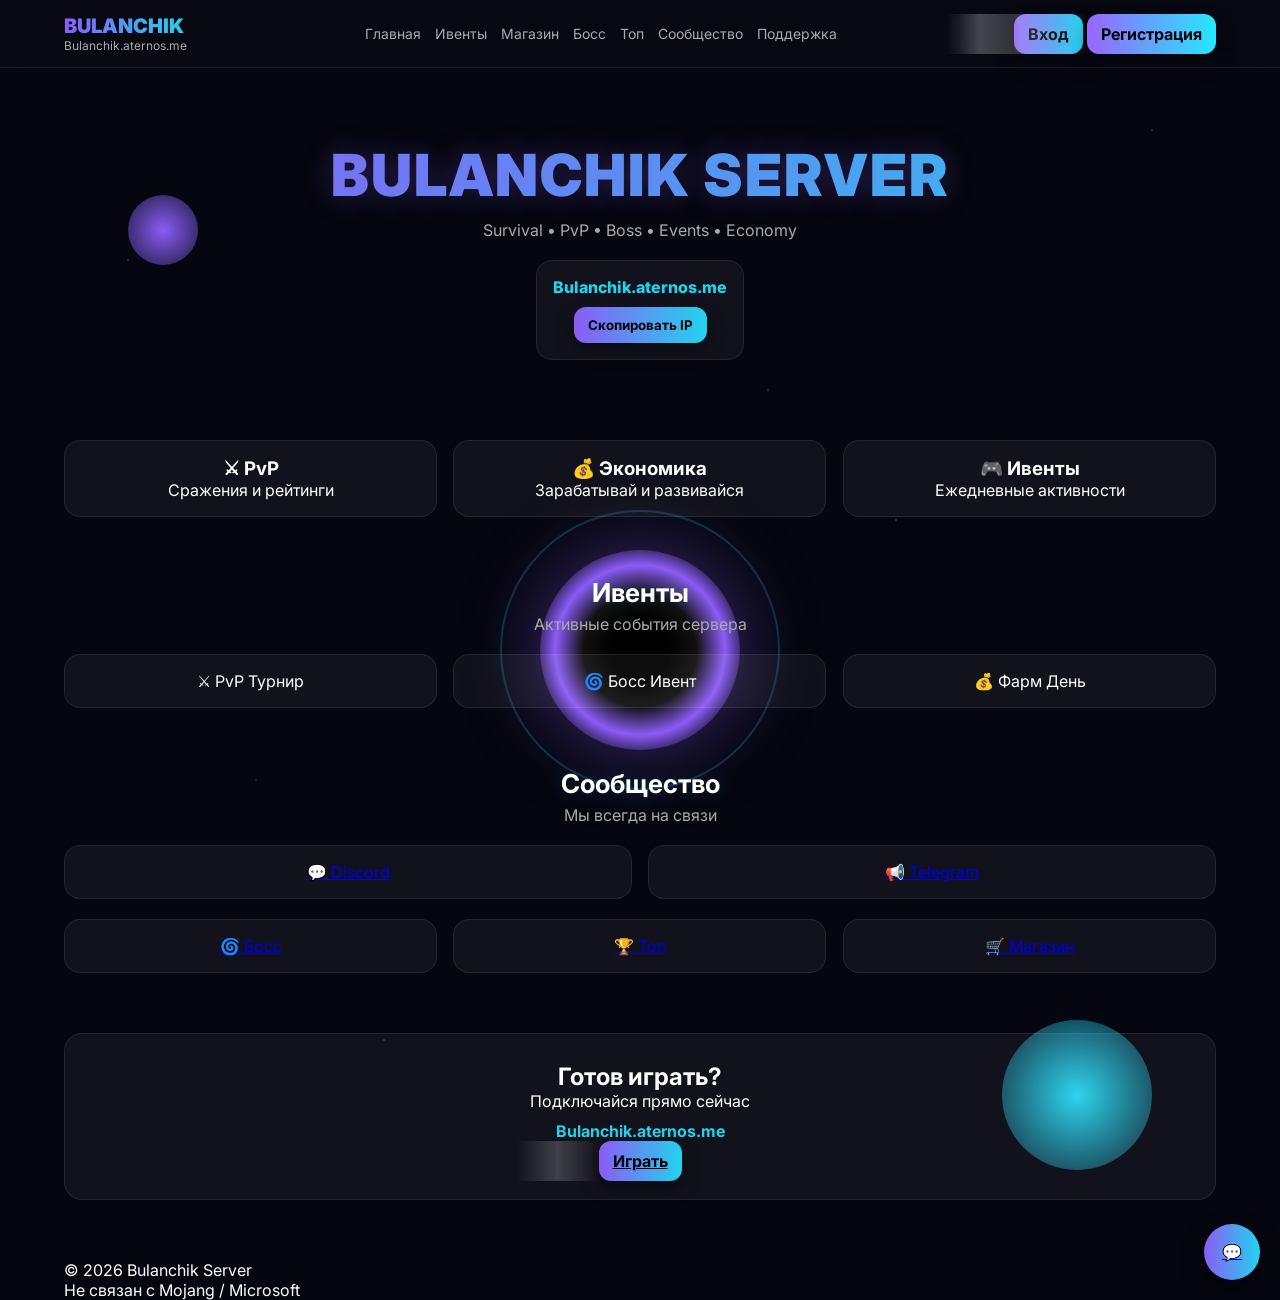
==== index.html @ a3f648f2 "first commit" ====
<!DOCTYPE html>
<html lang="ru">

<head>

    <meta charset="UTF-8">
    <meta name="viewport" content="width=device-width, initial-scale=1.0">

    <title>Bulanchik Server | Minecraft Network</title>

    <link rel="stylesheet" href="css/style.css">
    <link rel="stylesheet" href="css/animations.css">

    <link href="https://fonts.googleapis.com/css2?family=Inter:wght@300;400;500;600;700;800;900&display=swap"
        rel="stylesheet">

</head>

<body>

    <!-- COSMOS BACKGROUND -->
    <div class="space-bg"></div>
    <div class="planet small"></div>
    <div class="planet big"></div>
    <div class="blackhole"></div>

    <!-- HEADER -->
    <header class="header">

        <div class="container">

            <div class="header-wrapper">

                <div class="logo">
                    <div class="logo-main">BULANCHIK</div>
                    <div class="logo-ip">Bulanchik.aternos.me</div>
                </div>

                <nav class="nav">

                    <a href="#home">Главная</a>
                    <a href="events.html">Ивенты</a>
                    <a href="shop.html">Магазин</a>
                    <a href="boss.html">Босс</a>
                    <a href="top.html">Топ</a>
                    <a href="community.html">Сообщество</a>
                    <a href="support.html">Поддержка</a>

                </nav>

                <div class="auth">

                    <a href="login.html" class="auth-btn">Вход</a>
                    <a href="register.html" class="auth-btn reg">Регистрация</a>

                </div>

            </div>

        </div>

    </header>

    <!-- HERO -->
    <section class="hero">

        <div class="container">

            <h1 class="hero-title">BULANCHIK SERVER</h1>

            <p class="hero-desc">Survival • PvP • Boss • Events • Economy</p>

            <div class="server-box">

                <div class="server-ip">Bulanchik.aternos.me</div>

                <button class="copy-btn">Скопировать IP</button>

            </div>

        </div>

    </section>

    <!-- INFO -->
    <section class="info">

        <div class="container">

            <div class="grid">

                <div class="card">
                    <h3>⚔ PvP</h3>
                    <p>Сражения и рейтинги</p>
                </div>

                <div class="card">
                    <h3>💰 Экономика</h3>
                    <p>Зарабатывай и развивайся</p>
                </div>

                <div class="card">
                    <h3>🎮 Ивенты</h3>
                    <p>Ежедневные активности</p>
                </div>

            </div>

        </div>

    </section>

    <!-- EVENTS -->
    <section class="events">

        <div class="container">

            <div class="section-title">
                <h2>Ивенты</h2>
                <p>Активные события сервера</p>
            </div>

            <div class="grid">

                <div class="card">⚔ PvP Турнир</div>
                <div class="card">🌀 Босс Ивент</div>
                <div class="card">💰 Фарм День</div>

            </div>

        </div>

    </section>

    <!-- COMMUNITY MINI -->
    <section class="community-mini">

        <div class="container">

            <div class="section-title">
                <h2>Сообщество</h2>
                <p>Мы всегда на связи</p>
            </div>

            <div class="grid">

                <a class="card link" href="community.html">💬 Discord</a>
                <a class="card link" href="community.html">📢 Telegram</a>

            </div>

        </div>

    </section>

    <!-- QUICK LINKS -->
    <section class="quick">

        <div class="container">

            <div class="grid">

                <a href="boss.html" class="card link">🌀 Босс</a>
                <a href="top.html" class="card link">🏆 Топ</a>
                <a href="shop.html" class="card link">🛒 Магазин</a>

            </div>

        </div>

    </section>

    <!-- CTA -->
    <section class="cta">

        <div class="container">

            <div class="cta-box">

                <h2>Готов играть?</h2>

                <p>Подключайся прямо сейчас</p>

                <div class="cta-ip">Bulanchik.aternos.me</div>

                <a href="#" class="cta-btn">Играть</a>

            </div>

        </div>

    </section>

    <!-- FOOTER -->
    <footer class="footer">

        <div class="container">

            <p>© 2026 Bulanchik Server</p>
            <p>Не связан с Mojang / Microsoft</p>

        </div>

    </footer>

    <!-- SUPPORT -->
    <a href="support.html" class="support">💬</a>

</body>

</html>
---- css/style.css ----
/* ================= RESET ================= */

* {
    margin: 0;
    padding: 0;
    box-sizing: border-box;
    font-family: 'Inter', sans-serif;
}

body {
    background: #05060f;
    color: #fff;
    overflow-x: hidden;
}

/* ================= CONTAINER ================= */

.container {
    width: 90%;
    max-width: 1200px;
    margin: auto;
}

/* ================= HEADER ================= */

.header {
    position: fixed;
    top: 0;
    left: 0;
    width: 100%;
    z-index: 1000;

    background: rgba(10, 10, 20, .6);
    backdrop-filter: blur(16px);
    border-bottom: 1px solid rgba(255, 255, 255, .08);
}

.header-wrapper {
    display: flex;
    justify-content: space-between;
    align-items: center;
    padding: 14px 0;
}

/* ================= LOGO ================= */

.logo-main {
    font-size: 20px;
    font-weight: 900;

    background: linear-gradient(90deg, #8b5cf6, #22d3ee);
    -webkit-background-clip: text;
    -webkit-text-fill-color: transparent;
}

.logo-ip {
    font-size: 12px;
    color: #aaa;
}

/* ================= NAV ================= */

.nav {
    display: flex;
    gap: 14px;
}

.nav a {
    color: #aaa;
    text-decoration: none;
    font-size: 14px;
    transition: .2s;
}

.nav a:hover {
    color: #fff;
    transform: translateY(-2px);
}

/* ================= AUTH BUTTONS (FIXED - NOT TRANSPARENT) ================= */

.auth-btn {
    padding: 10px 14px;
    border-radius: 12px;

    background: linear-gradient(90deg, #8b5cf6, #22d3ee);
    color: #000;
    font-weight: 700;

    text-decoration: none;
    border: none;

    box-shadow: 0 10px 20px rgba(0, 0, 0, .35);
    transition: .25s;
    opacity: 1;
    /* ❗ убрали прозрачность */
}

.auth-btn:hover {
    transform: translateY(-4px);
    box-shadow: 0 15px 30px rgba(139, 92, 246, .25);
}

.auth-btn.reg {
    filter: brightness(1.1);
}

/* ================= BUTTONS GLOBAL ================= */

button,
.copy-btn,
.cta-btn {
    padding: 10px 14px;
    border-radius: 12px;

    background: linear-gradient(90deg, #8b5cf6, #22d3ee);
    color: #000;
    font-weight: 700;

    border: none;
    cursor: pointer;

    box-shadow: 0 8px 18px rgba(0, 0, 0, .4);
    transition: .25s;
    opacity: 1;
}

button:hover,
.copy-btn:hover,
.cta-btn:hover {
    transform: translateY(-4px);
    box-shadow: 0 15px 30px rgba(34, 211, 238, .25);
}

/* ================= HERO ================= */

.hero {
    padding: 140px 0 60px;
    text-align: center;
}

.hero-title {
    font-size: 58px;
    font-weight: 900;

    background: linear-gradient(90deg, #8b5cf6, #22d3ee);
    -webkit-background-clip: text;
    -webkit-text-fill-color: transparent;
}

.hero-desc {
    color: #aaa;
    margin-top: 10px;
}

/* ================= SERVER BOX ================= */

.server-box {
    margin-top: 20px;
    display: inline-block;

    padding: 16px;
    border-radius: 16px;

    background: rgba(255, 255, 255, .05);
    border: 1px solid rgba(255, 255, 255, .08);
}

.server-ip {
    color: #22d3ee;
    font-weight: 800;
    margin-bottom: 10px;
}

/* ================= GRID SYSTEM ================= */

.grid {
    display: grid;
    grid-template-columns: repeat(auto-fit, minmax(220px, 1fr));
    gap: 16px;
    margin-top: 20px;
}

/* ================= CARDS (BASE UI) ================= */

.card {
    padding: 16px;
    border-radius: 16px;

    background: rgba(255, 255, 255, .05);
    border: 1px solid rgba(255, 255, 255, .08);

    text-align: center;
    transition: .3s;
}

.card:hover {
    transform: translateY(-6px);
    border-color: #8b5cf6;
}

/* ================= SECTION TITLE ================= */

.section-title {
    text-align: center;
    margin-top: 60px;
}

.section-title h2 {
    font-size: 26px;
}

.section-title p {
    color: #aaa;
    margin-top: 6px;
}

/* ================= CTA ================= */

.cta-box {
    margin: 60px auto;
    padding: 28px;

    text-align: center;

    background: rgba(255, 255, 255, .05);
    border-radius: 18px;
    border: 1px solid rgba(255, 255, 255, .08);
}

.cta-ip {
    margin: 10px 0;
    color: #22d3ee;
    font-weight: 700;
}

/* ================= SUPPORT FLOAT ================= */

.support {
    position: fixed;
    right: 20px;
    bottom: 20px;

    width: 56px;
    height: 56px;

    border-radius: 50%;

    display: flex;
    align-items: center;
    justify-content: center;

    background: linear-gradient(90deg, #8b5cf6, #22d3ee);
    box-shadow: 0 10px 25px rgba(0, 0, 0, .4);
}

/* ================= MOBILE ================= */

@media(max-width:900px) {

    .nav {
        display: none;
    }

    .hero-title {
        font-size: 36px;
    }

    .header-wrapper {
        gap: 10px;
        flex-direction: column;
    }

}


/* ================= RESET ================= */

* {
    margin: 0;
    padding: 0;
    box-sizing: border-box;
    font-family: 'Inter', sans-serif;
}

body {
    background: #05060f;
    color: #fff;
    overflow-x: hidden;
}

/* ================= CONTAINER ================= */

.container {
    width: 90%;
    max-width: 1200px;
    margin: auto;
}

/* ================= HEADER ================= */

.header {
    position: fixed;
    top: 0;
    left: 0;
    width: 100%;
    z-index: 1000;

    background: rgba(10, 10, 20, .6);
    backdrop-filter: blur(16px);
    border-bottom: 1px solid rgba(255, 255, 255, .08);
}

.header-wrapper {
    display: flex;
    justify-content: space-between;
    align-items: center;
    padding: 14px 0;
}

/* ================= LOGO ================= */

.logo-main {
    font-size: 20px;
    font-weight: 900;

    background: linear-gradient(90deg, #8b5cf6, #22d3ee);
    -webkit-background-clip: text;
    -webkit-text-fill-color: transparent;
}

.logo-ip {
    font-size: 12px;
    color: #aaa;
}

/* ================= NAV ================= */

.nav {
    display: flex;
    gap: 14px;
}

.nav a {
    color: #aaa;
    text-decoration: none;
    font-size: 14px;
    transition: .2s;
}

.nav a:hover {
    color: #fff;
    transform: translateY(-2px);
}

/* ================= AUTH BUTTONS (FIXED - NOT TRANSPARENT) ================= */

.auth-btn {
    padding: 10px 14px;
    border-radius: 12px;

    background: linear-gradient(90deg, #8b5cf6, #22d3ee);
    color: #000;
    font-weight: 700;

    text-decoration: none;
    border: none;

    box-shadow: 0 10px 20px rgba(0, 0, 0, .35);
    transition: .25s;
    opacity: 1;
    /* ❗ убрали прозрачность */
}

.auth-btn:hover {
    transform: translateY(-4px);
    box-shadow: 0 15px 30px rgba(139, 92, 246, .25);
}

.auth-btn.reg {
    filter: brightness(1.1);
}

/* ================= BUTTONS GLOBAL ================= */

button,
.copy-btn,
.cta-btn {
    padding: 10px 14px;
    border-radius: 12px;

    background: linear-gradient(90deg, #8b5cf6, #22d3ee);
    color: #000;
    font-weight: 700;

    border: none;
    cursor: pointer;

    box-shadow: 0 8px 18px rgba(0, 0, 0, .4);
    transition: .25s;
    opacity: 1;
}

button:hover,
.copy-btn:hover,
.cta-btn:hover {
    transform: translateY(-4px);
    box-shadow: 0 15px 30px rgba(34, 211, 238, .25);
}

/* ================= HERO ================= */

.hero {
    padding: 140px 0 60px;
    text-align: center;
}

.hero-title {
    font-size: 58px;
    font-weight: 900;

    background: linear-gradient(90deg, #8b5cf6, #22d3ee);
    -webkit-background-clip: text;
    -webkit-text-fill-color: transparent;
}

.hero-desc {
    color: #aaa;
    margin-top: 10px;
}

/* ================= SERVER BOX ================= */

.server-box {
    margin-top: 20px;
    display: inline-block;

    padding: 16px;
    border-radius: 16px;

    background: rgba(255, 255, 255, .05);
    border: 1px solid rgba(255, 255, 255, .08);
}

.server-ip {
    color: #22d3ee;
    font-weight: 800;
    margin-bottom: 10px;
}

/* ================= GRID SYSTEM ================= */

.grid {
    display: grid;
    grid-template-columns: repeat(auto-fit, minmax(220px, 1fr));
    gap: 16px;
    margin-top: 20px;
}

/* ================= CARDS (BASE UI) ================= */

.card {
    padding: 16px;
    border-radius: 16px;

    background: rgba(255, 255, 255, .05);
    border: 1px solid rgba(255, 255, 255, .08);

    text-align: center;
    transition: .3s;
}

.card:hover {
    transform: translateY(-6px);
    border-color: #8b5cf6;
}

/* ================= SECTION TITLE ================= */

.section-title {
    text-align: center;
    margin-top: 60px;
}

.section-title h2 {
    font-size: 26px;
}

.section-title p {
    color: #aaa;
    margin-top: 6px;
}

/* ================= CTA ================= */

.cta-box {
    margin: 60px auto;
    padding: 28px;

    text-align: center;

    background: rgba(255, 255, 255, .05);
    border-radius: 18px;
    border: 1px solid rgba(255, 255, 255, .08);
}

.cta-ip {
    margin: 10px 0;
    color: #22d3ee;
    font-weight: 700;
}

/* ================= SUPPORT FLOAT ================= */

.support {
    position: fixed;
    right: 20px;
    bottom: 20px;

    width: 56px;
    height: 56px;

    border-radius: 50%;

    display: flex;
    align-items: center;
    justify-content: center;

    background: linear-gradient(90deg, #8b5cf6, #22d3ee);
    box-shadow: 0 10px 25px rgba(0, 0, 0, .4);
}

/* ================= MOBILE ================= */

@media(max-width:900px) {

    .nav {
        display: none;
    }

    .hero-title {
        font-size: 36px;
    }

    .header-wrapper {
        gap: 10px;
        flex-direction: column;
    }

}


/* ================= MICRO ANIMATIONS ================= */

@keyframes fadeIn {
    from {
        opacity: 0;
        transform: translateY(10px);
    }

    to {
        opacity: 1;
        transform: translateY(0);
    }
}

@keyframes glowPulse {
    0% {
        box-shadow: 0 0 10px rgba(139, 92, 246, .2);
    }

    50% {
        box-shadow: 0 0 25px rgba(34, 211, 238, .35);
    }

    100% {
        box-shadow: 0 0 10px rgba(139, 92, 246, .2);
    }
}

/* применяем ко всему появлению */
.card,
.hero-title,
.cta-box {
    animation: fadeIn .6s ease forwards;
}

/* ================= BUTTON FINAL FEEL ================= */

button,
.auth-btn,
.copy-btn,
.cta-btn {
    position: relative;
    overflow: hidden;
}

button::after,
.auth-btn::after,
.copy-btn::after,
.cta-btn::after {
    content: "";
    position: absolute;
    top: 0;
    left: -100%;

    width: 100%;
    height: 100%;

    background: linear-gradient(90deg, transparent, rgba(255, 255, 255, .2), transparent);
    transition: .5s;
}

button:hover::after,
.auth-btn:hover::after,
.copy-btn:hover::after,
.cta-btn:hover::after {
    left: 100%;
}

/* ================= CARD HOVER UPGRADE ================= */

.card {
    transform-style: preserve-3d;
}

.card:hover {
    animation: glowPulse 1.5s infinite;
}

/* ================= HERO ENHANCE ================= */

.hero-title {
    letter-spacing: 2px;
    text-shadow: 0 0 30px rgba(139, 92, 246, .3);
}

/* ================= SUPPORT FLOAT FIX ================= */

.support {
    transition: .3s;
}

.support:hover {
    transform: scale(1.1) rotate(10deg);
}

/* ================= SCROLL BAR (LOOK PREMIUM) ================= */

::-webkit-scrollbar {
    width: 8px;
}

::-webkit-scrollbar-track {
    background: #05060f;
}

::-webkit-scrollbar-thumb {
    background: linear-gradient(180deg, #8b5cf6, #22d3ee);
    border-radius: 10px;
}

/* ================= MOBILE FINAL FIX ================= */

@media(max-width:900px) {

    .card {
        padding: 14px;
        font-size: 14px;
    }

    .section-title h2 {
        font-size: 22px;
    }

    .hero {
        padding: 120px 0 40px;
    }

}

/* ================= PERFORMANCE CLEANUP ================= */

* {
    will-change: transform;
}

/* ================= FINAL GLOW TOUCH ================= */

.section-title h2 {
    text-shadow: 0 0 20px rgba(34, 211, 238, .2);
}
---- css/animations.css ----
/* ================= BACKGROUND SPACE ================= */

.space-bg {
    position: fixed;
    inset: 0;
    background: #05060f;
    z-index: -10;
    overflow: hidden;
}

/* STAR LAYER 1 */
.space-bg::before {
    content: "";
    position: absolute;
    inset: 0;
    background:
        radial-gradient(1px 1px at 10% 20%, #fff, transparent),
        radial-gradient(1px 1px at 30% 80%, #fff, transparent),
        radial-gradient(1px 1px at 70% 40%, #fff, transparent),
        radial-gradient(1px 1px at 90% 10%, #fff, transparent);
    opacity: .5;
    animation: starsMove 80s linear infinite;
}

/* STAR LAYER 2 */
.space-bg::after {
    content: "";
    position: absolute;
    inset: 0;
    background:
        radial-gradient(2px 2px at 20% 60%, #8b5cf6, transparent),
        radial-gradient(2px 2px at 60% 30%, #22d3ee, transparent);
    opacity: .3;
    animation: starsMove 120s linear infinite reverse;
}

@keyframes starsMove {
    0% {
        transform: translateY(0);
    }

    100% {
        transform: translateY(-600px);
    }
}

/* ================= PLANETS ================= */

.planet {
    position: fixed;
    border-radius: 50%;
    z-index: -8;
}

.planet.small {
    width: 70px;
    height: 70px;
    top: 15%;
    left: 10%;
    background: radial-gradient(circle, #8b5cf6, #1a1b3a);
    animation: float 18s ease-in-out infinite;
}

.planet.big {
    width: 150px;
    height: 150px;
    bottom: 10%;
    right: 10%;
    background: radial-gradient(circle, #22d3ee, #0b1b2a);
    animation: float 25s ease-in-out infinite;
}

@keyframes float {
    0% {
        transform: translateY(0) rotate(0deg);
    }

    50% {
        transform: translateY(-25px) rotate(180deg);
    }

    100% {
        transform: translateY(0) rotate(360deg);
    }
}

/* ================= BLACK HOLE ================= */

.blackhole {
    position: fixed;
    top: 50%;
    left: 50%;
    transform: translate(-50%, -50%);
    width: 200px;
    height: 200px;
    border-radius: 50%;
    z-index: -7;

    background: radial-gradient(circle,
            #000 20%,
            #111 40%,
            #8b5cf6 60%,
            transparent 80%);

    box-shadow: 0 0 80px rgba(139, 92, 246, .4);
    animation: spin 14s linear infinite;
}

.blackhole::after {
    content: "";
    position: absolute;
    inset: -40px;
    border-radius: 50%;
    border: 2px solid rgba(34, 211, 238, .2);
    animation: pulse 3s ease-in-out infinite;
}

@keyframes spin {
    0% {
        transform: translate(-50%, -50%) rotate(0deg);
    }

    100% {
        transform: translate(-50%, -50%) rotate(360deg);
    }
}

@keyframes pulse {
    0% {
        transform: scale(1);
        opacity: .3;
    }

    50% {
        transform: scale(1.2);
        opacity: .7;
    }

    100% {
        transform: scale(1);
        opacity: .3;
    }
}

/* ================= FLOAT EFFECT ================= */

@keyframes floatUpDown {
    0% {
        transform: translateY(0);
    }

    50% {
        transform: translateY(-10px);
    }

    100% {
        transform: translateY(0);
    }
}
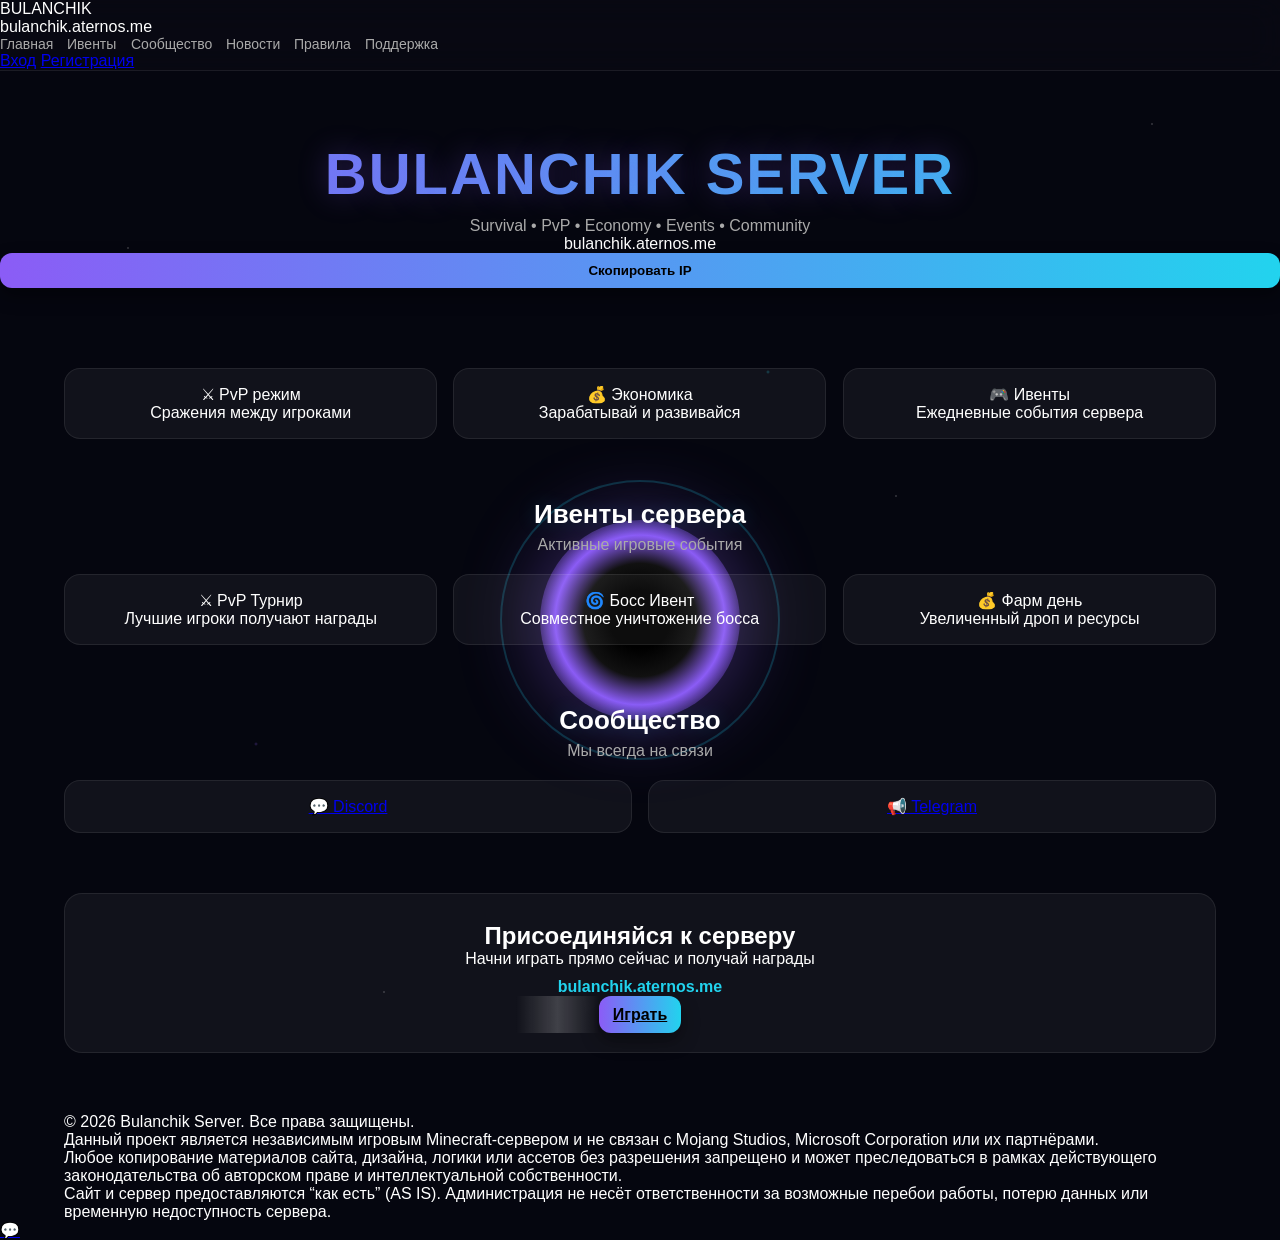
==== commit 7cdf612a: "update site" ====
--- a/index.html
+++ b/index.html
@@ -2,58 +2,54 @@
 <html lang="ru">
 
 <head>
-
     <meta charset="UTF-8">
     <meta name="viewport" content="width=device-width, initial-scale=1.0">
 
-    <title>Bulanchik Server | Minecraft Network</title>
-
+    <title>Bulanchik Server</title>
+
+    <link rel="stylesheet" href="css/normalize.css">
     <link rel="stylesheet" href="css/style.css">
     <link rel="stylesheet" href="css/animations.css">
-
-    <link href="https://fonts.googleapis.com/css2?family=Inter:wght@300;400;500;600;700;800;900&display=swap"
-        rel="stylesheet">
-
+    <link rel="stylesheet" href="css/auth.css">
+    <link rel="stylesheet" href="css/mobile.css">
 </head>
 
 <body>
 
-    <!-- COSMOS BACKGROUND -->
+    <!-- ================= BACKGROUND ================= -->
     <div class="space-bg"></div>
-    <div class="planet small"></div>
-    <div class="planet big"></div>
+    <div class="stars"></div>
+    <div class="planets"></div>
     <div class="blackhole"></div>
 
-    <!-- HEADER -->
+    <!-- ================= HEADER ================= -->
     <header class="header">
 
-        <div class="container">
-
-            <div class="header-wrapper">
-
-                <div class="logo">
-                    <div class="logo-main">BULANCHIK</div>
-                    <div class="logo-ip">Bulanchik.aternos.me</div>
-                </div>
-
-                <nav class="nav">
-
-                    <a href="#home">Главная</a>
-                    <a href="events.html">Ивенты</a>
-                    <a href="shop.html">Магазин</a>
-                    <a href="boss.html">Босс</a>
-                    <a href="top.html">Топ</a>
-                    <a href="community.html">Сообщество</a>
-                    <a href="support.html">Поддержка</a>
-
-                </nav>
-
-                <div class="auth">
-
-                    <a href="login.html" class="auth-btn">Вход</a>
-                    <a href="register.html" class="auth-btn reg">Регистрация</a>
-
-                </div>
+        <div class="header-container">
+
+            <!-- LOGO -->
+            <div class="logo">
+                <div class="logo-title">BULANCHIK</div>
+                <div class="logo-sub">bulanchik.aternos.me</div>
+            </div>
+
+            <!-- NAVIGATION -->
+            <nav class="nav">
+
+                <a href="#home">Главная</a>
+                <a href="#events">Ивенты</a>
+                <a href="#community">Сообщество</a>
+                <a href="pages/news.html">Новости</a>
+                <a href="pages/rules.html">Правила</a>
+                <a href="pages/support.html">Поддержка</a>
+
+            </nav>
+
+            <!-- AUTH BUTTONS -->
+            <div class="auth">
+
+                <a href="pages/login.html" class="btn">Вход</a>
+                <a href="pages/register.html" class="btn primary">Регистрация</a>
 
             </div>
 
@@ -61,28 +57,31 @@
 
     </header>
 
-    <!-- HERO -->
-    <section class="hero">
-
-        <div class="container">
+    <!-- ================= HERO ================= -->
+    <section id="home" class="hero">
+
+        <div class="hero-container">
 
             <h1 class="hero-title">BULANCHIK SERVER</h1>
 
-            <p class="hero-desc">Survival • PvP • Boss • Events • Economy</p>
-
-            <div class="server-box">
-
-                <div class="server-ip">Bulanchik.aternos.me</div>
-
-                <button class="copy-btn">Скопировать IP</button>
-
-            </div>
-
-        </div>
-
-    </section>
-
-    <!-- INFO -->
+            <p class="hero-desc">
+                Survival • PvP • Economy • Events • Community
+            </p>
+
+            <!-- IP BLOCK -->
+            <div class="ip-box">
+
+                <span id="serverIP">bulanchik.aternos.me</span>
+
+                <button id="copyBtn" class="copy-btn">Скопировать IP</button>
+
+            </div>
+
+        </div>
+
+    </section>
+
+    <!-- ================= QUICK INFO ================= -->
     <section class="info">
 
         <div class="container">
@@ -90,50 +89,61 @@
             <div class="grid">
 
                 <div class="card">
-                    <h3>⚔ PvP</h3>
-                    <p>Сражения и рейтинги</p>
-                </div>
-
-                <div class="card">
-                    <h3>💰 Экономика</h3>
+                    ⚔ PvP режим
+                    <p>Сражения между игроками</p>
+                </div>
+
+                <div class="card">
+                    💰 Экономика
                     <p>Зарабатывай и развивайся</p>
                 </div>
 
                 <div class="card">
-                    <h3>🎮 Ивенты</h3>
-                    <p>Ежедневные активности</p>
-                </div>
-
-            </div>
-
-        </div>
-
-    </section>
-
-    <!-- EVENTS -->
-    <section class="events">
+                    🎮 Ивенты
+                    <p>Ежедневные события сервера</p>
+                </div>
+
+            </div>
+
+        </div>
+
+    </section>
+
+    <!-- ================= EVENTS ================= -->
+    <section id="events" class="events">
 
         <div class="container">
 
             <div class="section-title">
-                <h2>Ивенты</h2>
-                <p>Активные события сервера</p>
+                <h2>Ивенты сервера</h2>
+                <p>Активные игровые события</p>
             </div>
 
             <div class="grid">
 
-                <div class="card">⚔ PvP Турнир</div>
-                <div class="card">🌀 Босс Ивент</div>
-                <div class="card">💰 Фарм День</div>
-
-            </div>
-
-        </div>
-
-    </section>
-
-    <!-- COMMUNITY MINI -->
-    <section class="community-mini">
+                <div class="card">
+                    ⚔ PvP Турнир
+                    <p>Лучшие игроки получают награды</p>
+                </div>
+
+                <div class="card">
+                    🌀 Босс Ивент
+                    <p>Совместное уничтожение босса</p>
+                </div>
+
+                <div class="card">
+                    💰 Фарм день
+                    <p>Увеличенный дроп и ресурсы</p>
+                </div>
+
+            </div>
+
+        </div>
+
+    </section>
+
+    <!-- ================= COMMUNITY ================= -->
+    <section id="community" class="community">
 
         <div class="container">
 
@@ -144,44 +154,32 @@
 
             <div class="grid">
 
-                <a class="card link" href="community.html">💬 Discord</a>
-                <a class="card link" href="community.html">📢 Telegram</a>
-
-            </div>
-
-        </div>
-
-    </section>
-
-    <!-- QUICK LINKS -->
-    <section class="quick">
-
-        <div class="container">
-
-            <div class="grid">
-
-                <a href="boss.html" class="card link">🌀 Босс</a>
-                <a href="top.html" class="card link">🏆 Топ</a>
-                <a href="shop.html" class="card link">🛒 Магазин</a>
-
-            </div>
-
-        </div>
-
-    </section>
-
-    <!-- CTA -->
+                <a href="#" class="card social discord">
+                    💬 Discord
+                </a>
+
+                <a href="#" class="card social telegram">
+                    📢 Telegram
+                </a>
+
+            </div>
+
+        </div>
+
+    </section>
+
+    <!-- ================= CTA ================= -->
     <section class="cta">
 
         <div class="container">
 
             <div class="cta-box">
 
-                <h2>Готов играть?</h2>
-
-                <p>Подключайся прямо сейчас</p>
-
-                <div class="cta-ip">Bulanchik.aternos.me</div>
+                <h2>Присоединяйся к серверу</h2>
+
+                <p>Начни играть прямо сейчас и получай награды</p>
+
+                <div class="cta-ip">bulanchik.aternos.me</div>
 
                 <a href="#" class="cta-btn">Играть</a>
 
@@ -191,20 +189,52 @@
 
     </section>
 
-    <!-- FOOTER -->
+    <!-- ================= LEGAL / JURISDICTION ================= -->
     <footer class="footer">
 
         <div class="container">
 
-            <p>© 2026 Bulanchik Server</p>
-            <p>Не связан с Mojang / Microsoft</p>
+            <p>© 2026 Bulanchik Server. Все права защищены.</p>
+
+            <p>
+                Данный проект является независимым игровым Minecraft-сервером и не связан с Mojang Studios,
+                Microsoft Corporation или их партнёрами.
+            </p>
+
+            <p>
+                Любое копирование материалов сайта, дизайна, логики или ассетов без разрешения запрещено и может
+                преследоваться в рамках действующего законодательства об авторском праве и интеллектуальной
+                собственности.
+            </p>
+
+            <p>
+                Сайт и сервер предоставляются “как есть” (AS IS). Администрация не несёт ответственности за возможные
+                перебои работы, потерю данных или временную недоступность сервера.
+            </p>
 
         </div>
 
     </footer>
 
-    <!-- SUPPORT -->
-    <a href="support.html" class="support">💬</a>
+    <!-- ================= SUPPORT FLOAT BUTTON ================= -->
+    <a href="pages/support.html" class="support-btn">💬</a>
+
+    <!-- ================= COPY SCRIPT ================= -->
+    <script>
+        const btn = document.getElementById("copyBtn");
+
+        btn.addEventListener("click", () => {
+
+            navigator.clipboard.writeText("bulanchik.aternos.me");
+
+            btn.innerText = "Скопировано ✓";
+
+            setTimeout(() => {
+                btn.innerText = "Скопировать IP";
+            }, 2000);
+
+        });
+    </script>
 
 </body>
 
--- a/css/auth.css
+++ b/css/auth.css
@@ -0,0 +1,29 @@
+.auth-box {
+    width: 320px;
+    margin: auto;
+    padding: 20px;
+
+    background: rgba(255, 255, 255, .05);
+    border-radius: 14px;
+}
+
+input {
+    width: 100%;
+    padding: 10px;
+    margin-bottom: 10px;
+
+    border-radius: 10px;
+    border: 1px solid rgba(255, 255, 255, .1);
+
+    background: transparent;
+    color: #fff;
+}
+
+button {
+    width: 100%;
+    padding: 10px;
+
+    background: linear-gradient(90deg, #8b5cf6, #22d3ee);
+    border: none;
+    border-radius: 10px;
+}
--- a/css/mobile.css
+++ b/css/mobile.css
@@ -0,0 +1,20 @@
+@media(max-width:900px) {
+
+    .header-wrapper {
+        flex-direction: column;
+        gap: 10px;
+    }
+
+    .server-box {
+        width: 100%;
+    }
+
+    .nav {
+        display: none;
+    }
+
+    .hero-title {
+        font-size: 34px;
+    }
+
+}
